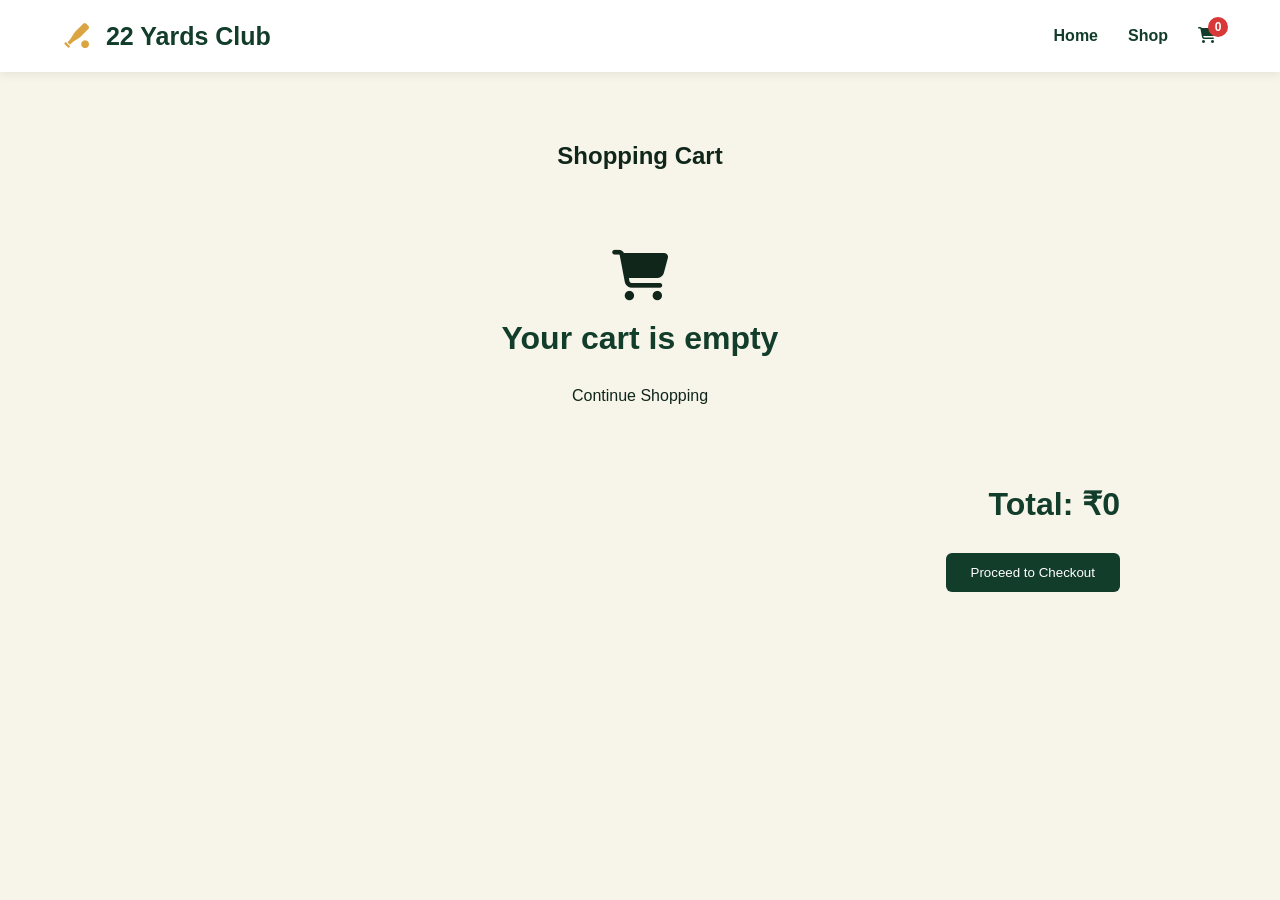
==== cart.html @ 19f46984 "Add cart functionality" ====
<!DOCTYPE html>
<html lang="en">

<head>
    <meta charset="UTF-8">
    <meta name="viewport" content="width=device-width, initial-scale=1.0">

    <title>22 Yards Club - Cart</title>

    <link rel="stylesheet"
        href="https://cdnjs.cloudflare.com/ajax/libs/font-awesome/6.4.2/css/all.min.css">

    <link rel="stylesheet" href="style.css">
</head>

<body>

    <nav>
        <a href="index.html" class="logo">
            <i class="fa-solid fa-baseball-bat-ball"></i>
            <span>22 Yards <b>Club</b></span>
        </a>

        <ul class="nav-links">
            <li><a href="index.html">Home</a></li>
            <li><a href="shop.html">Shop</a></li>
            <li>
                <a href="cart.html" class="cart-icon">
                    <i class="fa-solid fa-cart-shopping"></i>
                    <span id="cart-count">0</span>
                </a>
            </li>
        </ul>
    </nav>


    <section class="cart-section">

        <h1>Shopping Cart</h1>

        <div id="cart-container"></div>

        <div class="cart-total">
            <h2>Total: ₹<span id="cart-total">0</span></h2>

            <button id="checkout-btn">
                Proceed to Checkout
            </button>
        </div>

    </section>


    <script src="cart.js"></script>

</body>

</html>
---- style.css ----
/* Global Style */
html {
    scroll-behavior: smooth;
}

* {
    box-sizing: border-box;
    margin: 0;
    padding: 0;
    font-family: 'Segoe UI', Tahoma, Geneva, Verdana, sans-serif;
}

body {
    background: #f7f4e9;
    color: #10261b;
}

a {
    text-decoration: none;
    color: inherit;
}

.section__padding {
    padding: 60px 5%;
    text-align: center;
}

h2 {
    font-size: 32px;
    margin-bottom: 30px;
    color: #123d2a;
}

.section__label {
    color: #d9a441;
    font-weight: 700;
    letter-spacing: 2px;
    font-size: 13px;
    margin-bottom: 10px;
}


/* Top Ad Banner Section */
#adbanner {
    background: #10261b;
    color: #d9a441;
    padding: 10px 5%;
    display: flex;
    justify-content: space-around;
    align-items: center;
    font-size: 14px;
    transition: 0.3s ease;
}

#closead {
    cursor: pointer;
    font-weight: bold;
    font-size: 18px;
}


/* Buttons */
.button,
.button-outline {
    display: inline-block;
    padding: 12px 24px;
    border-radius: 4px;
    font-weight: bold;
    cursor: pointer;
    border: none;
}

.button {
    background: #d9a441;
    color: #123d2a;
    transition: background 0.3s;
}

.button:hover {
    background: #fff;
}

.button-outline {
    border: 2px solid #d9a441;
    color: #d9a441;
    background: transparent;
}

.button-outline:hover {
    background: #d9a441;
    color: #123d2a;
}


/* Navbar Section */
nav {
    display: flex;
    justify-content: space-between;
    align-items: center;
    padding: 0 5%;
    height: 72px;
    background: #ffffff;
    color: #123d2a;
    box-shadow: 0 2px 10px rgba(0, 0, 0, 0.08);
    position: sticky;
    top: 0;
    z-index: 20;
}

.logo {
    font-size: 25px;
    font-weight: 800;
}

.logo i {
    color: #d9a441;
    margin-right: 10px;
}

nav ul {
    list-style: none;
    display: flex;
    gap: 30px;
    font-weight: 600;
}

nav ul a:hover {
    color: #d9a441;
}

#menuicon {
    display: none;
    width: 30px;
    cursor: pointer;
}


/* Side Navbar Section */
#sidenav {
    position: fixed;
    top: 0;
    left: -100%;
    width: 280px;
    height: 100vh;
    background: #123d2a;
    color: white;
    transition: 0.4s;
    z-index: 100;
    padding: 20px;
}

.close__btn__container {
    text-align: right;
}

#closenav {
    background: none;
    border: none;
    color: white;
    font-size: 35px;
    cursor: pointer;
}

#sidenav ul {
    list-style: none;
    margin-top: 20px;
}

#sidenav ul li {
    margin: 25px 0;
    font-size: 18px;
}


/* Slider Banner Section */
#slider__wrapper {
    position: relative;
    overflow: hidden;
    width: 100%;
}

#slider {
    display: flex;
    transition: transform 0.5s ease-in-out;
}

.slide {
    flex: 0 0 100%;
    min-width: 100%;
    height: 60vh;
    display: flex;
    align-items: center;
    justify-content: center;
    color: white;
    text-align: center;
    position: relative;
}

.slide img {
    position: absolute;
    top: 0;
    left: 0;
    width: 100%;
    height: 100%;
    object-fit: cover;
    z-index: 0;
}

.slide__overlay {
    position: absolute;
    inset: 0;
    background: rgba(0, 0, 0, 0.5);
    display: flex;
    flex-direction: column;
    align-items: center;
    justify-content: center;
    padding: 20px;
    z-index: 1;
}

.slide__overlay h1 {
    font-size: 48px;
    margin-bottom: 10px;
}

.slide__overlay p {
    margin-bottom: 20px;
}

.slider__btn {
    position: absolute;
    top: 50%;
    transform: translateY(-50%);
    background: rgba(0, 0, 0, 0.5);
    color: white;
    border: none;
    font-size: 30px;
    padding: 10px 20px;
    cursor: pointer;
    z-index: 10;
}

.slider__btn.prev {
    left: 10px;
}

.slider__btn.next {
    right: 10px;
}


/* Top Brands Section */
#brands {
    background: white;
}

.brands__container {
    display: flex;
    flex-wrap: wrap;
    justify-content: center;
    gap: 20px;
}

.brand__badge {
    background: #e5eee7;
    color: #123d2a;
    padding: 20px 35px;
    border-radius: 16px;
    font-weight: bold;
    font-size: 18px;
    display: flex;
    flex-direction: column;
    align-items: center;
    justify-content: center;
    gap: 12px;
    transition: transform 0.3s ease, box-shadow 0.3s ease;
    cursor: pointer;
}

.brand__badge img {
    width: 50px;
    height: 50px;
    object-fit: contain;
    border-radius: 50%;
    background: white;
    padding: 5px;
    box-shadow: 0 2px 5px rgba(0, 0, 0, 0.05);
}

.brand__badge:hover {
    transform: scale(1.15) translateY(-5px);
    box-shadow: 0 10px 15px rgba(0, 0, 0, 0.1);
}


/* Upcomming Matches Section */
.grid__container {
    display: grid;
    grid-template-columns: repeat(auto-fit, minmax(300px, 1fr));
    gap: 25px;
}

.match__card {
    background: white;
    border-left: 6px solid #d9a441;
    border-radius: 12px;
    padding: 25px 20px;
    box-shadow: 0 4px 15px rgba(0, 0, 0, 0.05);
    display: flex;
    align-items: center;
    gap: 20px;
    position: relative;
    overflow: hidden;
    cursor: pointer;
    transition: all 0.4s cubic-bezier(0.175, 0.885, 0.32, 1.275);
}

.match__card:hover {
    transform: translateY(-8px) scale(1.02);
    box-shadow: 0 15px 35px rgba(18, 61, 42, 0.15);
    border-left-color: #123d2a;
}

.match__card:hover h3 {
    color: #d9a441;
}

.match__card:hover .match__date__badge {
    background: #123d2a;
    color: white;
}

.match__date__badge {
    background: #e5eee7;
    color: #123d2a;
    min-width: 75px;
    height: 75px;
    text-align: center;
    border-radius: 12px;
    display: flex;
    flex-direction: column;
    justify-content: center;
    transition: all 0.3s ease;
}

.match__date__badge .day {
    font-size: 26px;
    font-weight: 900;
    line-height: 1;
}

.match__date__badge .month {
    font-size: 12px;
    font-weight: 700;
    letter-spacing: 2px;
    margin-top: 4px;
}

.match__info {
    text-align: left;
}

.match__info h3 {
    color: #123d2a;
    margin-bottom: 8px;
    font-size: 18px;
    transition: color 0.3s ease;
}

.match__info p {
    color: #666;
    font-size: 14px;
    margin-bottom: 5px;
    display: flex;
    align-items: center;
    gap: 8px;
}

.match__info i {
    color: #d9a441;
}

.match__tag {
    position: absolute;
    top: 15px;
    right: -30px;
    background: #123d2a;
    color: white;
    font-size: 10px;
    font-weight: bold;
    padding: 5px 35px;
    transform: rotate(45deg);
    text-transform: uppercase;
    letter-spacing: 1px;
    box-shadow: 0 2px 4px rgba(0, 0, 0, 0.2);
}


/* Sales Section */
.scroller__container {
    display: flex;
    gap: 20px;
    overflow-x: auto;
    padding-bottom: 15px;
    scrollbar-width: none;
}

.scroller__container::-webkit-scrollbar {
    display: none;
}

.scroller__item {
    min-width: 250px;
    background: white;
    border-radius: 8px;
    position: relative;
    padding: 15px;
    box-shadow: 0 4px 6px rgba(0, 0, 0, 0.05);
    transition: transform 0.3s ease, box-shadow 0.3s ease;
}

.scroller__item:hover {
    transform: translateY(-8px) scale(1.02);
    box-shadow: 0 12px 24px rgba(0, 0, 0, 0.12);
}

.scroller__item img {
    width: 100%;
    height: 200px;
    object-fit: cover;
    border-radius: 4px;
    background: #eee;
}

.sale__badge {
    position: absolute;
    top: 20px;
    left: 20px;
    background: #d93838;
    color: white;
    padding: 4px 8px;
    font-size: 12px;
    font-weight: bold;
    border-radius: 4px;
}

.item__details {
    display: flex;
    justify-content: space-between;
    align-items: center;
    margin-top: 15px;
}

.price {
    font-weight: bold;
    color: #123d2a;
    font-size: 18px;
}

.price del {
    color: #999;
    font-size: 14px;
    margin-left: 5px;
}

.like__btn {
    background: none;
    border: none;
    font-size: 22px;
    color: #123d2a;
    cursor: pointer;
    transition: color 0.3s;
}

.like__btn.active {
    color: #d93838;
}


/* Feedback Section */
#club__experience {
    background: #f7f4e9;
}

.experience__header {
    display: flex;
    justify-content: space-between;
    align-items: flex-end;
    margin-bottom: 50px;
    text-align: left;
    gap: 20px;
}

.experience__header h2 {
    margin-bottom: 0;
    font-size: 36px;
}

.experience__motto {
    max-width: 400px;
    border-left: 3px solid #d9a441;
    padding-left: 20px;
}

.experience__motto p {
    color: #66736b;
    font-size: 16px;
    line-height: 1.5;
    margin: 0;
}

.experience__grid {
    display: grid;
    grid-template-columns: repeat(auto-fit, minmax(240px, 1fr));
    gap: 25px;
}

.experience__card {
    background: white;
    padding: 40px 25px;
    border-radius: 12px;
    box-shadow: 0 4px 10px rgba(0, 0, 0, 0.03);
    text-align: center;
    border-bottom: 4px solid transparent;
    transition: transform 0.3s ease, box-shadow 0.3s ease, border-color 0.3s ease;
}

.experience__card:hover {
    transform: translateY(-8px);
    box-shadow: 0 15px 30px rgba(18, 61, 42, 0.08);
    border-bottom-color: #d9a441;
}

.icon__wrapper {
    width: 75px;
    height: 75px;
    background: #e5eee7;
    border-radius: 50%;
    display: flex;
    align-items: center;
    justify-content: center;
    margin: 0 auto 20px;
    transition: background 0.3s ease;
}

.icon__wrapper i {
    font-size: 30px;
    color: #123d2a;
    transition: color 0.3s ease;
}

.experience__card:hover .icon__wrapper {
    background: #123d2a;
}

.experience__card:hover .icon__wrapper i {
    color: #d9a441;
}

.experience__card h3 {
    color: #123d2a;
    font-size: 20px;
    margin-bottom: 15px;
}

.experience__card p {
    color: #66736b;
    font-size: 15px;
    line-height: 1.6;
    margin: 0;
}


/* Newsletter Section */
#newsletter {
    background: #f7f4e9;
}

#newsletter p {
    color: #66736b;
    margin-bottom: 25px;
}

.newsletter__form {
    max-width: 500px;
    margin: 0 auto;
    display: flex;
    gap: 10px;
}

.newsletter__form input {
    flex: 1;
    padding: 14px;
    border: 1px solid #cbd5ce;
    border-radius: 4px;
    outline: none;
}


/* Footer Section */
.mod__footer {
    background-color: #10261b;
    color: #d7e2db;
    padding: 60px 5%;
    border-top: 4px solid #d9a441;
}

.footer__container {
    display: flex;
    justify-content: space-between;
    align-items: center;
    max-width: 1200px;
    margin: 0 auto;
    gap: 40px;
}

.footer__left {
    max-width: 600px;
    text-align: left;
}

.footer__left h2 {
    color: #ffffff;
    font-size: 28px;
    margin-bottom: 15px;
    display: flex;
    align-items: center;
    gap: 10px;
}

.footer__left h2 i {
    color: #d9a441;
}

.footer__left p {
    font-size: 15px;
    line-height: 1.6;
    margin-bottom: 25px;
    color: #a3b8ad;
}

.footer__left .copyright {
    font-size: 13px;
    margin-bottom: 0;
    color: #7a9486;
}

.footer__right {
    display: flex;
    justify-content: flex-end;
}

.social-icons {
    display: flex;
    gap: 15px;
}

.social-icons a {
    display: inline-flex;
    align-items: center;
    justify-content: center;
    width: 45px;
    height: 45px;
    background: rgba(255, 255, 255, 0.05);
    color: #ffffff;
    border-radius: 50%;
    font-size: 18px;
    transition: all 0.3s ease;
}

.social-icons a:hover {
    background: #d9a441;
    color: #10261b;
    transform: translateY(-4px);
}



/* Media Queries for Mobile View */
@media (max-width: 768px) {
    .nav-links {
        display: none;
    }

    #menuicon {
        display: block;
    }

    .slide h1 {
        font-size: 36px;
    }

    .newsletter-form {
        flex-direction: column;
    }

    .experience__header {
        flex-direction: column;
        align-items: flex-start;
    }

    .experience__motto {
        border-left: none;
        border-top: 3px solid #d9a441;
        padding-left: 0;
        padding-top: 15px;
    }

    .footer__container {
        flex-direction: column;
        align-items: flex-start;
        gap: 30px;
    }

    .ffooter__right {
        justify-content: flex-start;
    }
}
/* ================= SHOP HERO ================= */

#shop__hero {
    min-height: 330px;
    background: #123d2a;
    color: white;

    display: flex;
    align-items: center;
    justify-content: center;

    text-align: center;

    padding: 50px 5%;

    position: relative;
    overflow: hidden;
}

#shop__hero::before {
    content: "";

    position: absolute;

    width: 350px;
    height: 350px;

    border: 2px solid rgba(217, 164, 65, 0.25);

    border-radius: 50%;

    right: -100px;
    top: -100px;
}

#shop__hero::after {
    content: "";

    position: absolute;

    width: 250px;
    height: 250px;

    border: 2px solid rgba(217, 164, 65, 0.15);

    border-radius: 50%;

    left: -80px;
    bottom: -100px;
}

.shop__hero__content {
    position: relative;

    z-index: 2;

    max-width: 700px;
}

.shop__hero__content .section__label {
    color: #d9a441;
}

.shop__hero__content h1 {
    font-size: 48px;

    margin-bottom: 15px;
}

.shop__hero__content p:last-child {
    color: #d7e2db;

    font-size: 17px;

    line-height: 1.6;
}


/* ================= SHOP FILTERS ================= */

.shop__filters {
    display: flex;

    justify-content: center;

    align-items: center;

    flex-wrap: wrap;

    gap: 12px;

    margin-bottom: 45px;
}

.filter__btn {
    padding: 11px 22px;

    border: 2px solid #123d2a;

    border-radius: 4px;

    background: transparent;

    color: #123d2a;

    font-weight: 600;

    cursor: pointer;

    transition: all 0.3s ease;
}

.filter__btn:hover,
.filter__btn.active {
    background: #123d2a;

    color: #d9a441;
}


/* ================= PRODUCT GRID ================= */

.shop__grid {
    display: grid;

    grid-template-columns:
        repeat(auto-fit, minmax(230px, 1fr));

    gap: 25px;

    text-align: left;
}


/* ================= PRODUCT CARD ================= */

.shop__product {
    background: white;

    border-radius: 10px;

    overflow: hidden;

    box-shadow:
        0 4px 12px rgba(0, 0, 0, 0.06);

    transition:
        transform 0.3s ease,
        box-shadow 0.3s ease;
}

.shop__product:hover {
    transform: translateY(-8px);

    box-shadow:
        0 15px 30px rgba(18, 61, 42, 0.12);
}


/* ================= PRODUCT IMAGE ================= */

.shop__image {
    height: 270px;

    background: #e5eee7;

    position: relative;

    overflow: hidden;
}

.shop__image img {
    width: 100%;

    height: 100%;

    object-fit: cover;

    display: block;

    transition: transform 0.4s ease;
}

.shop__product:hover .shop__image img {
    transform: scale(1.06);
}


/* ================= PRODUCT BADGE ================= */

.shop__badge {
    position: absolute;

    top: 15px;
    left: 15px;

    background: #d9a441;

    color: #123d2a;

    padding: 5px 10px;

    border-radius: 4px;

    font-size: 11px;

    font-weight: 800;

    text-transform: uppercase;

    z-index: 2;
}


/* ================= WISHLIST ================= */

.shop__wishlist {
    position: absolute;

    top: 15px;
    right: 15px;

    width: 38px;
    height: 38px;

    border: none;

    border-radius: 50%;

    background: white;

    color: #123d2a;

    cursor: pointer;

    font-size: 17px;

    display: flex;

    align-items: center;

    justify-content: center;

    box-shadow:
        0 3px 10px rgba(0, 0, 0, 0.1);

    transition: all 0.3s ease;

    z-index: 2;
}

.shop__wishlist:hover {
    background: #123d2a;

    color: #d9a441;
}

.shop__wishlist.active {
    color: #d93838;
}


/* ================= PRODUCT DETAILS ================= */

.shop__details {
    padding: 20px;
}

.shop__category {
    color: #d9a441;

    font-size: 12px;

    font-weight: 700;

    text-transform: uppercase;

    letter-spacing: 1px;

    margin-bottom: 8px;
}

.shop__details h3 {
    color: #123d2a;

    font-size: 18px;

    margin-bottom: 10px;

    min-height: 44px;
}


/* ================= RATING ================= */

.shop__rating {
    color: #d9a441;

    font-size: 14px;

    margin-bottom: 12px;
}

.shop__rating span {
    color: #777;

    font-size: 12px;
}


/* ================= PRICE ================= */

.shop__price {
    color: #123d2a;

    font-size: 20px;

    font-weight: 800;

    margin-bottom: 15px;
}


/* ================= ADD TO CART ================= */

.shop__cart {
    width: 100%;

    padding: 12px;

    border: 2px solid #123d2a;

    background: transparent;

    color: #123d2a;

    border-radius: 4px;

    font-weight: 700;

    cursor: pointer;

    transition: all 0.3s ease;
}

.shop__cart:hover {
    background: #123d2a;

    color: #d9a441;
}


/* ================= HIDDEN PRODUCTS ================= */

.shop__product.hidden {
    display: none;
}


/* ================= ACTIVE NAV LINK ================= */

.active__link {
    color: #d9a441 !important;
}


/* ================= SHOP SEARCH ================= */

.shop__search {
    max-width: 650px;

    margin: 30px auto 35px;

    position: relative;

    display: flex;

    align-items: center;

    background: #ffffff;

    border: 1px solid #ddd;

    border-radius: 50px;

    padding: 0 20px;

    height: 55px;

    box-shadow:
        0 5px 15px rgba(0, 0, 0, 0.08);
}

.shop__search > i {
    flex-shrink: 0;

    font-size: 18px;

    color: #777;

    margin-right: 12px;
}

.shop__search input {
    width: 100%;

    min-width: 0;

    height: 100%;

    border: none;

    outline: none;

    font-size: 16px;

    background: transparent;

    color: #222;
}

.shop__search input::placeholder {
    color: #999;
}

#clearSearch {
    flex-shrink: 0;

    border: none;

    background: transparent;

    cursor: pointer;

    color: #888;

    font-size: 17px;

    display: none;
}

#clearSearch:hover {
    color: #222;
}


/* ================= SIDE NAVBAR ================= */

#sidenav {
    position: fixed;

    top: 0;

    left: -280px;

    width: 280px;

    height: 100vh;

    background: #123d2a;

    color: white;

    z-index: 9999;

    transition: left 0.3s ease;

    padding: 20px;
}

#sidenav.active {
    left: 0;
}

.close__btn__container {
    display: flex;

    justify-content: flex-end;
}

#closenav {
    background: transparent;

    border: none;

    color: white;

    font-size: 35px;

    cursor: pointer;
}

#closenav:hover {
    color: #d9a441;
}

#sidenav ul {
    list-style: none;

    padding: 40px 0 0;
}

#sidenav ul li {
    margin-bottom: 20px;
}

#sidenav ul li a {
    color: white;

    text-decoration: none;

    font-size: 18px;

    font-weight: 600;
}

#sidenav ul li a:hover {
    color: #d9a441;
}


/* ================= MOBILE MENU ICON ================= */

#menuicon {
    display: none;

    width: 30px;

    height: 30px;

    cursor: pointer;

    color: #123d2a;
}


/* ================= MOBILE SHOP ================= */

@media (max-width: 768px) {

    #menuicon {
        display: block;
    }

    .nav-links {
        display: none;
    }

    #shop__hero {
        min-height: 280px;
    }

    .shop__hero__content h1 {
        font-size: 36px;
    }

    .shop__hero__content p:last-child {
        font-size: 15px;
    }

    .shop__filters {
        gap: 8px;
    }

    .filter__btn {
        padding: 9px 15px;

        font-size: 13px;
    }

    .shop__grid {
        grid-template-columns:
            repeat(2, minmax(0, 1fr));

        gap: 15px;
    }

    .shop__image {
        height: 210px;
    }

    .shop__details {
        padding: 15px;
    }

    .shop__details h3 {
        font-size: 15px;

        min-height: auto;
    }

    .shop__price {
        font-size: 17px;
    }

    .shop__search {
        height: 50px;

        padding: 0 15px;
    }

    .shop__search input {
        font-size: 14px;
    }
}





/* ================= SMALL MOBILE ================= */

@media (max-width: 480px) {

    .shop__grid {
        grid-template-columns: 1fr;
    }

    .shop__image {
        height: 260px;
    }

    #shop__hero {
        min-height: 250px;

        padding: 40px 20px;
    }

    .shop__hero__content h1 {
        font-size: 30px;
    }

    .shop__filters {
        justify-content: flex-start;
    }

    .filter__btn {
        padding: 8px 12px;

        font-size: 12px;
    }

    .shop__search {
        margin-top: 20px;
    }
}


/* CART PAGE STYLES */

.cart-section {
    max-width: 1000px;
    margin: 50px auto;
    padding: 20px;
}

.cart-section h1 {
    text-align: center;
    margin-bottom: 30px;
}

.cart-item {
    display: flex;
    gap: 25px;
    align-items: center;

    padding: 20px;
    margin-bottom: 15px;

    border: 1px solid #ddd;
    border-radius: 10px;
}

.cart-item img {
    width: 120px;
    height: 120px;
    object-fit: contain;
}

.cart-item-info {
    flex: 1;
}

.quantity {
    display: flex;
    align-items: center;
    gap: 15px;
    margin: 15px 0;
}

.quantity button {
    width: 35px;
    height: 35px;
    border: none;
    background: #123d2a;
    color: white;
    border-radius: 5px;
    cursor: pointer;
}

.remove-btn {
    background: #d93838;
    color: white;
    border: none;
    padding: 8px 12px;
    border-radius: 5px;
    cursor: pointer;
}

.cart-total {
    text-align: right;
    margin-top: 30px;
}

#checkout-btn {
    background: #123d2a;
    color: white;
    border: none;
    padding: 12px 25px;
    border-radius: 6px;
    cursor: pointer;
}

.empty-cart {
    text-align: center;
    padding: 50px;
}

.empty-cart i {
    font-size: 50px;
    margin-bottom: 20px;
}


.add-cart-btn {
    background-color: #123d2a;
    color: white;
    border: none;
    padding: 10px 15px;
    border-radius: 6px;
    cursor: pointer;
    font-size: 14px;
    margin: 8px;
    transition: 0.3s;
}

.add-cart-btn:hover {
    background-color: #d9a441;
    color: #123d2a;
}

.cart-icon {
    position: relative;
}

#cart-count {
    position: absolute;
    top: -10px;
    right: -12px;

    background: #d93838;
    color: white;

    width: 20px;
    height: 20px;

    border-radius: 50%;

    display: flex;
    align-items: center;
    justify-content: center;

    font-size: 12px;
    font-weight: bold;
}
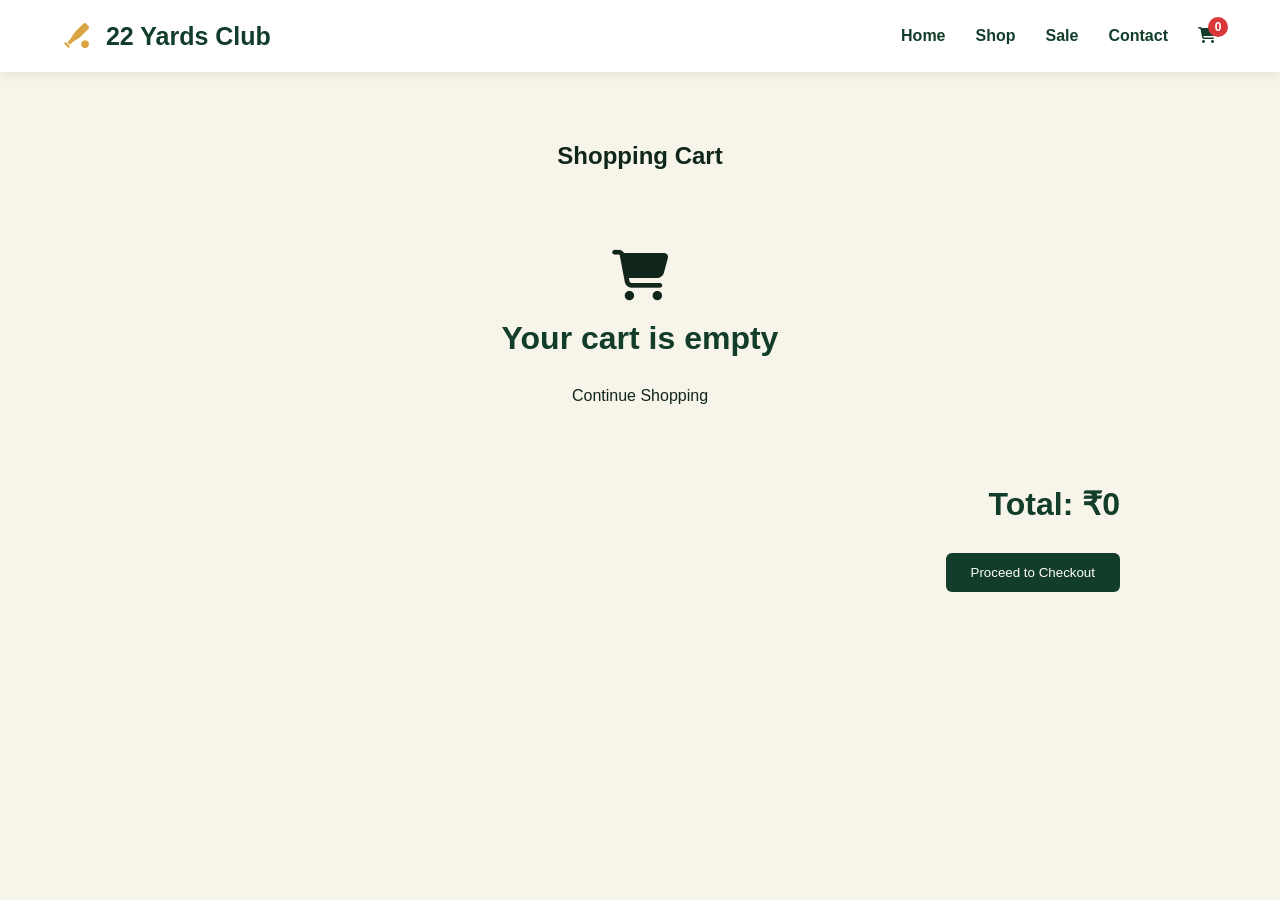
==== commit 3880fe58: "Add mobile cart navigation" ====
--- a/cart.html
+++ b/cart.html
@@ -21,9 +21,16 @@
             <span>22 Yards <b>Club</b></span>
         </a>
 
+        <svg id="menuicon" xmlns="http://www.w3.org/2000/svg" fill="none" viewBox="0 0 24 24" stroke-width="1.5"
+            stroke="currentColor" aria-label="Open navigation menu">
+            <path stroke-linecap="round" stroke-linejoin="round" d="M3.75 6.75h16.5M3.75 12h16.5m-16.5 5.25h16.5" />
+        </svg>
+
         <ul class="nav-links">
             <li><a href="index.html">Home</a></li>
             <li><a href="shop.html">Shop</a></li>
+            <li><a href="index.html#sale__section">Sale</a></li>
+            <li><a href="contact.html">Contact</a></li>
             <li>
                 <a href="cart.html" class="cart-icon">
                     <i class="fa-solid fa-cart-shopping"></i>
@@ -32,6 +39,19 @@
             </li>
         </ul>
     </nav>
+
+    <section id="sidenav">
+        <div class="close__btn__container">
+            <button id="closenav" type="button" aria-label="Close navigation menu">&times;</button>
+        </div>
+        <ul>
+            <li><a href="index.html">Home</a></li>
+            <li><a href="shop.html">Shop</a></li>
+            <li><a href="index.html#sale__section">Sale</a></li>
+            <li><a href="contact.html">Contact</a></li>
+            <li><a href="cart.html">Shopping Cart</a></li>
+        </ul>
+    </section>
 
 
     <section class="cart-section">
--- a/style.css
+++ b/style.css
@@ -1449,6 +1449,33 @@
     margin-bottom: 20px;
 }
 
+/* //Responsive styles for cart page */
+@media (max-width: 768px) {
+
+    .cart-section {
+        margin: 25px auto;
+        padding: 15px;
+    }
+
+    .cart-item {
+        gap: 15px;
+        padding: 15px;
+    }
+
+    .cart-item img {
+        width: 90px;
+        height: 90px;
+    }
+
+    .cart-item-info h3 {
+        font-size: 16px;
+    }
+
+    .cart-total {
+        text-align: center;
+    }
+}
+
 
 .add-cart-btn {
     background-color: #123d2a;
